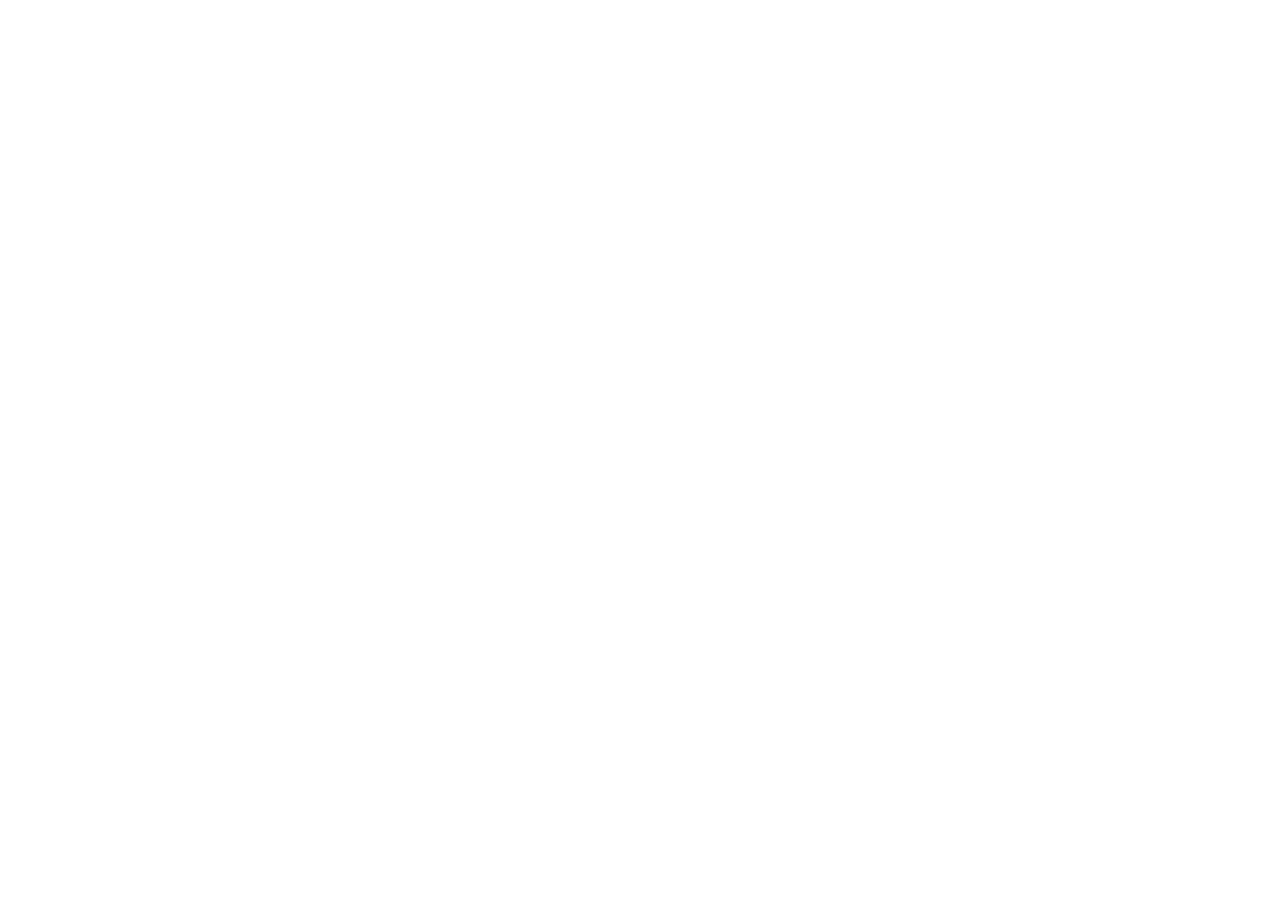
==== dark-mode/index.html @ 9d5fdab0 "added dark-mode folder & template files" ====
<!DOCTYPE html>
<html lang="en">

<head>
  <meta charset="UTF-8">
  <meta http-equiv="X-UA-Compatible" content="IE=edge">
  <meta name="viewport" content="width=device-width, initial-scale=1.0">
  <link rel="stylesheet" href="style.css">
  <title>Dark Mode</title>
</head>

<body>
  <script src="script.js"></script>
</body>

</html>
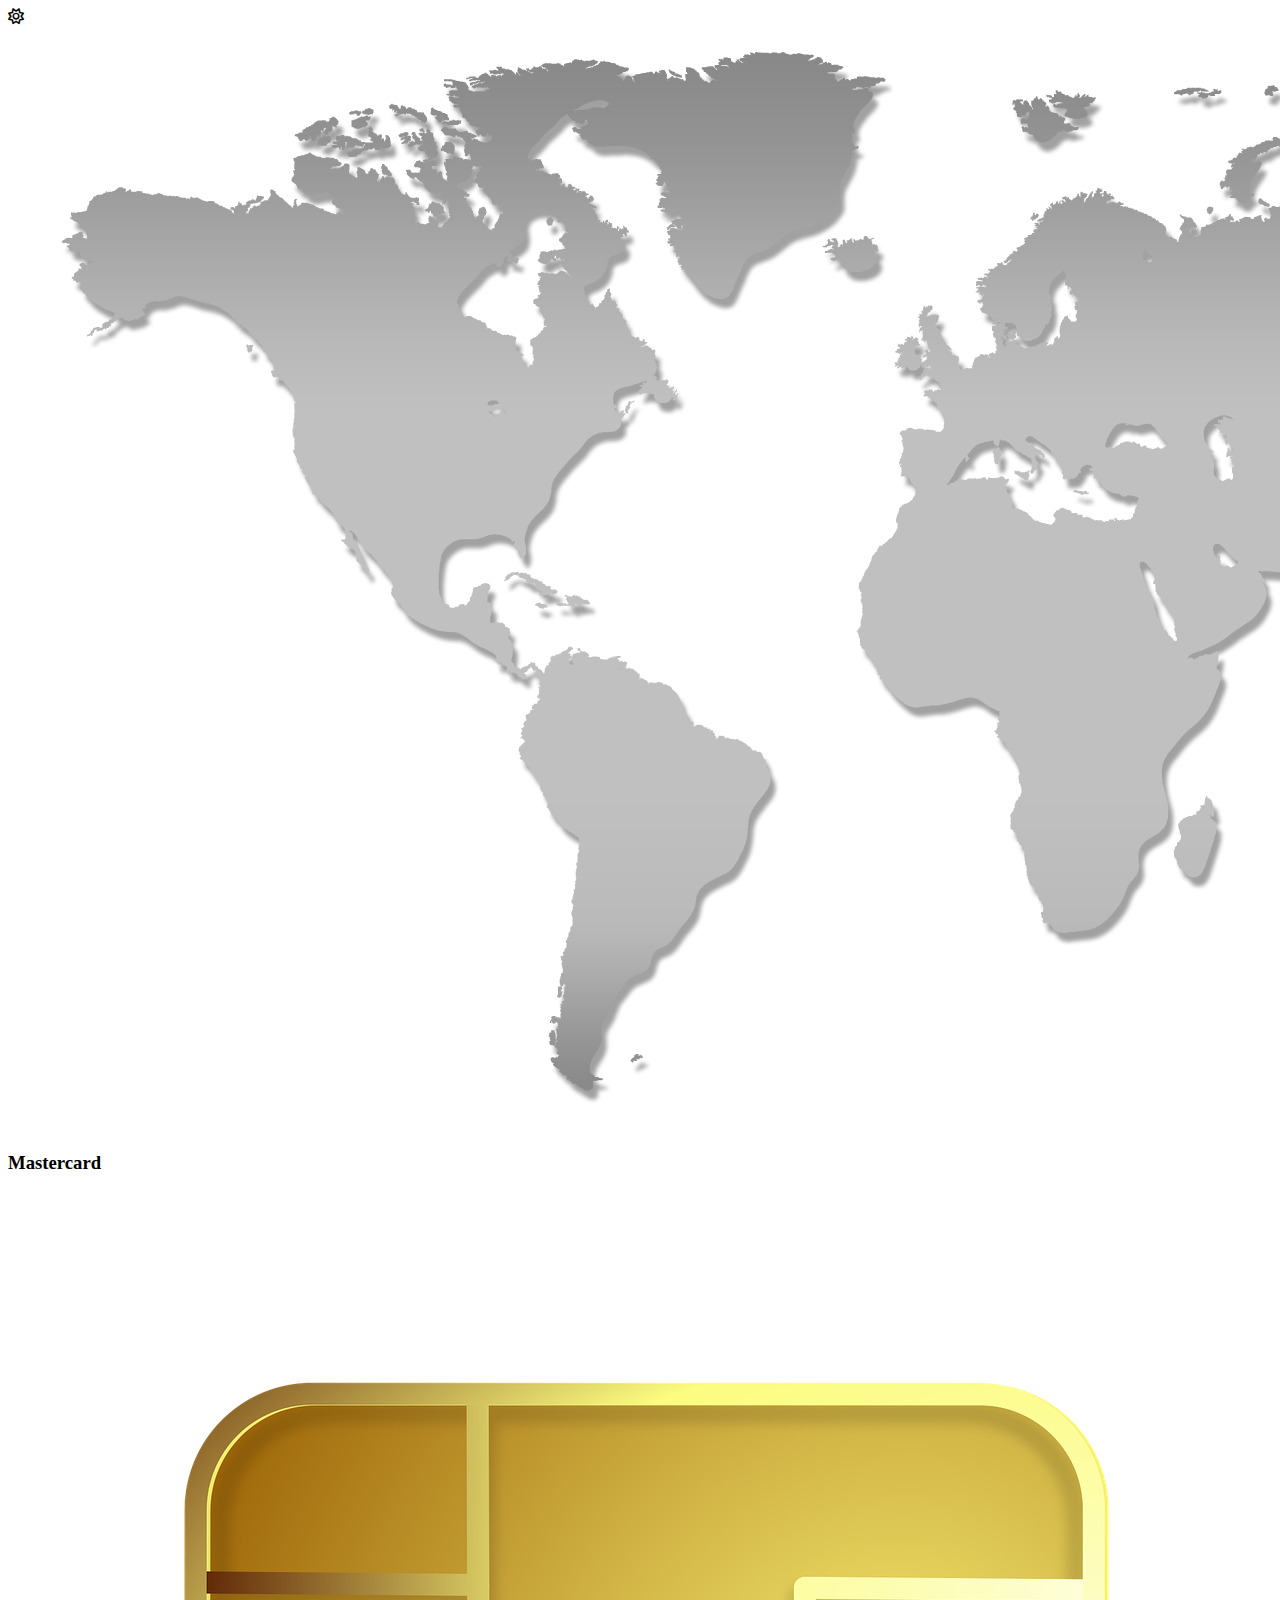
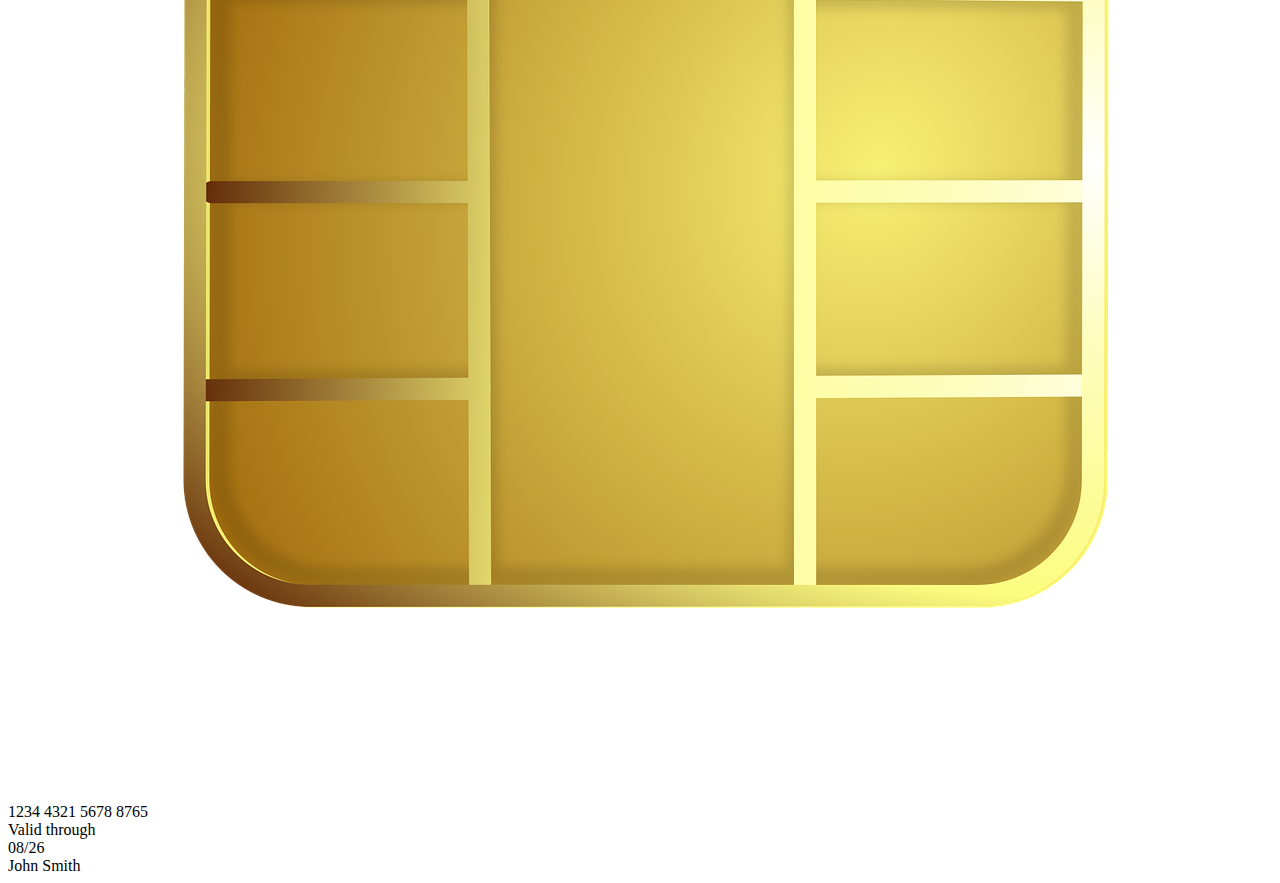
==== commit 20aaf1bc: "added markup to html" ====
--- a/dark-mode/index.html
+++ b/dark-mode/index.html
@@ -6,10 +6,37 @@
   <meta http-equiv="X-UA-Compatible" content="IE=edge">
   <meta name="viewport" content="width=device-width, initial-scale=1.0">
   <link rel="stylesheet" href="style.css">
+  <link rel="stylesheet" href="https://cdnjs.cloudflare.com/ajax/libs/font-awesome/6.2.0/css/all.min.css">
+  <link rel="preconnect" href="https://fonts.googleapis.com">
+  <link rel="preconnect" href="https://fonts.gstatic.com" crossorigin>
+  <link href="https://fonts.googleapis.com/css2?family=Quicksand:wght@300;400;500;600;700&display=swap"
+    rel="stylesheet">
   <title>Dark Mode</title>
 </head>
 
 <body>
+  <div class="container">
+    <div class="toggle">
+      <i class="far fa-sun"></i>
+    </div>
+    <div class="card">
+      <img src="imgs/map.png" class="card-map" />
+      <div class="card-left">
+        <h3 class="card-type">Mastercard</h3>
+        <img src="imgs/chip.png" class="card-chip">
+        <div>
+          <div class="card-num">1234 4321 5678 8765</div>
+          <div class="card-text">Valid through</div>
+          <div class="card-date">08/26</div>
+          <div class="card-holder">John Smith</div>
+        </div>
+      </div>
+      <div class="card-right">
+        <div class="red-circle"></div>
+        <div class="orange-circle"></div>
+      </div>
+    </div>
+  </div>
   <script src="script.js"></script>
 </body>
 
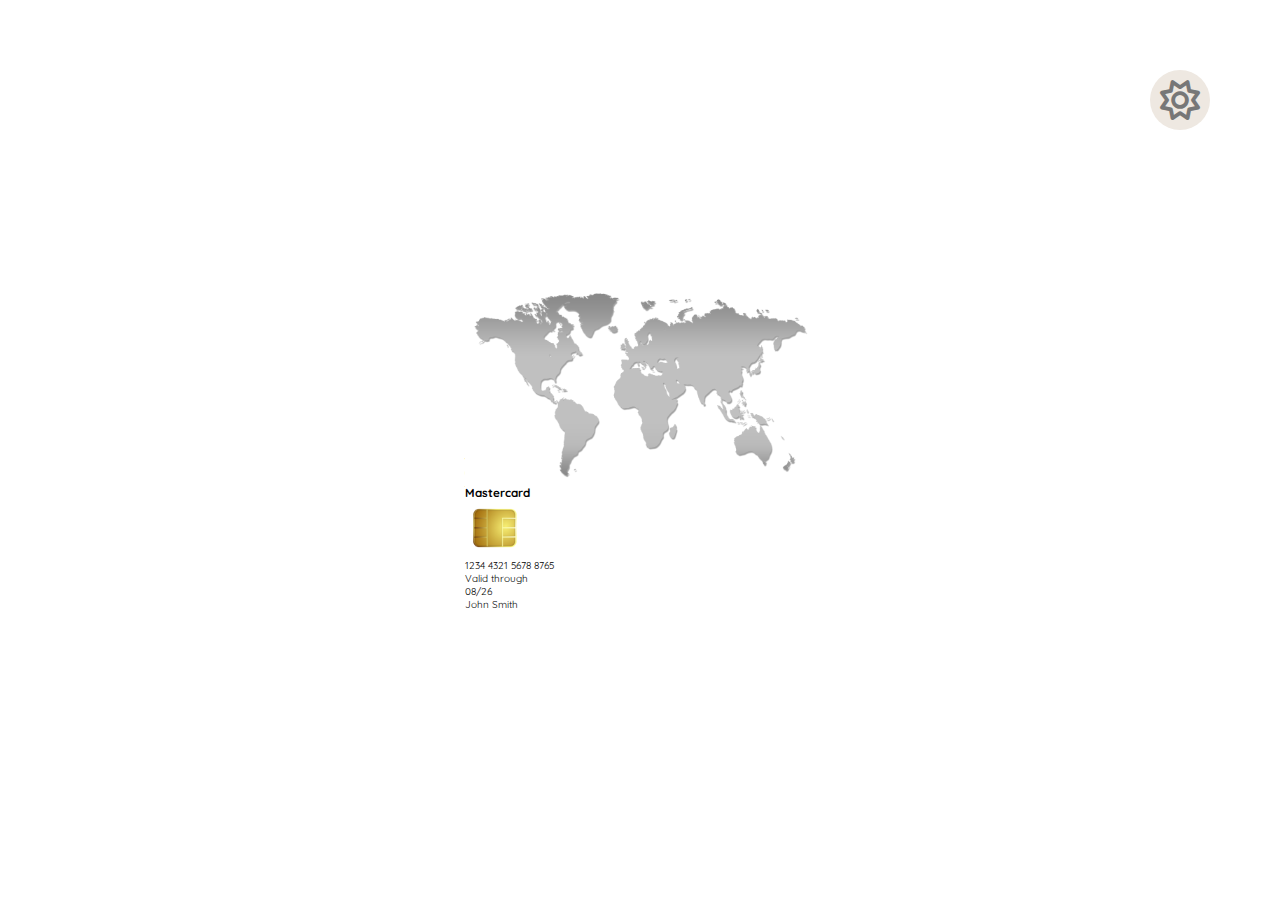
==== commit b45475d1: "centered card and added styling to the icon" ====
--- a/dark-mode/index.html
+++ b/dark-mode/index.html
@@ -15,8 +15,8 @@
 </head>
 
 <body>
-  <div class="container">
-    <div class="toggle">
+  <div class="container grid">
+    <div class="toggle grid">
       <i class="far fa-sun"></i>
     </div>
     <div class="card">
--- a/dark-mode/style.css
+++ b/dark-mode/style.css
@@ -0,0 +1,46 @@
+* {
+	margin: 0;
+	padding: 0;
+	box-sizing: border-box;
+}
+
+html {
+	font-size: 62.5%;
+}
+
+body {
+	font-family: Quicksand, sans-serif;
+}
+
+.container {
+	width: 100%;
+	height: 100vh;
+	max-height: 100%;
+}
+.grid {
+	display: grid;
+	place-items: center;
+}
+
+.toggle {
+	cursor: pointer;
+	width: 6rem;
+	height: 6rem;
+	background-color: #eee8e1;
+	position: absolute;
+	top: 7rem;
+	right: 7rem;
+	border-radius: 50%;
+}
+
+.toggle i {
+	font-size: 4rem;
+	color: #777;
+}
+
+.card-map {
+	width: 35rem;
+}
+.card-chip {
+	width: 6rem;
+}
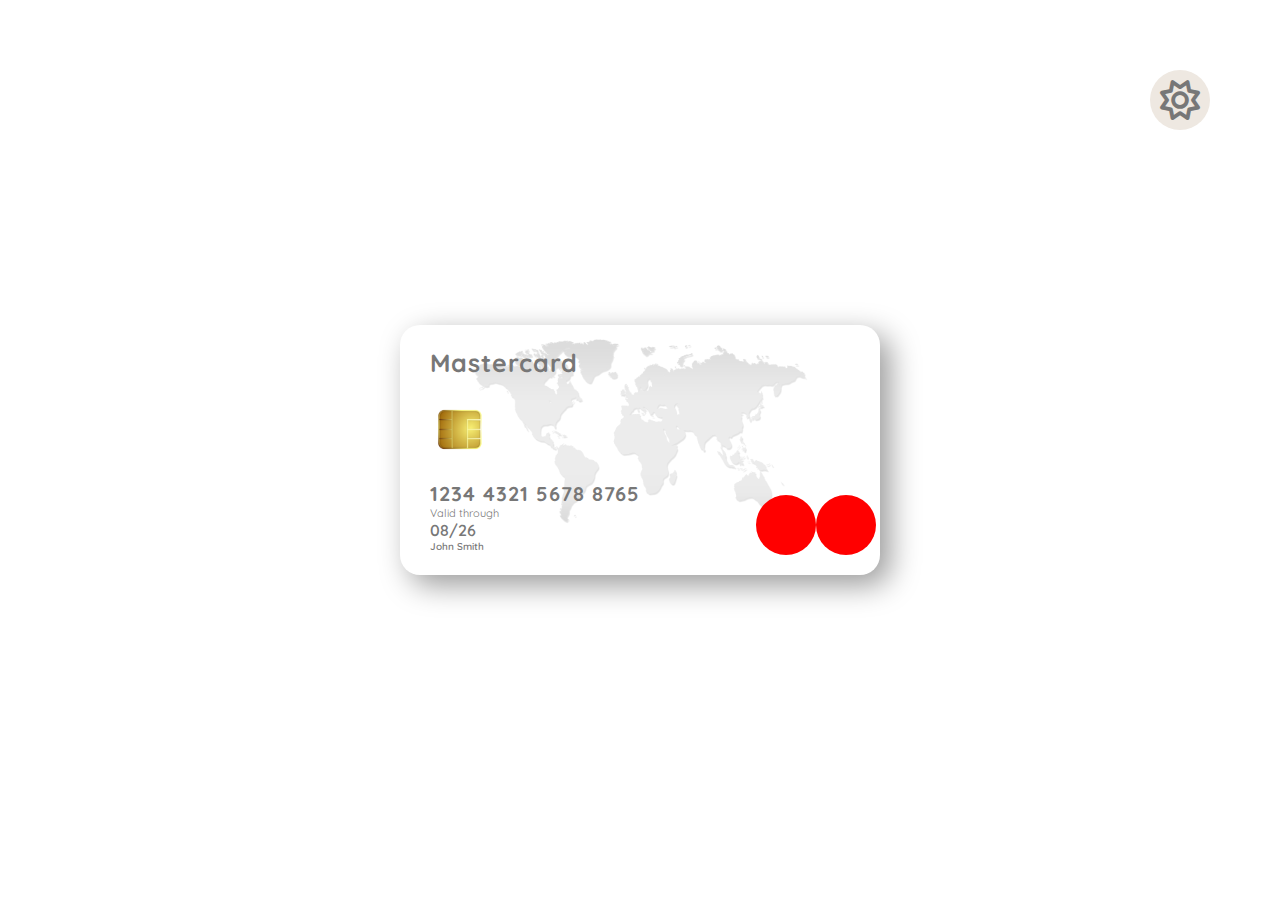
==== commit 572a88a3: "added styling to card" ====
--- a/dark-mode/index.html
+++ b/dark-mode/index.html
@@ -19,9 +19,9 @@
     <div class="toggle grid">
       <i class="far fa-sun"></i>
     </div>
-    <div class="card">
+    <div class="card flex">
       <img src="imgs/map.png" class="card-map" />
-      <div class="card-left">
+      <div class="card-left flex column">
         <h3 class="card-type">Mastercard</h3>
         <img src="imgs/chip.png" class="card-chip">
         <div>
@@ -31,7 +31,7 @@
           <div class="card-holder">John Smith</div>
         </div>
       </div>
-      <div class="card-right">
+      <div class="card-right flex">
         <div class="red-circle"></div>
         <div class="orange-circle"></div>
       </div>
--- a/dark-mode/style.css
+++ b/dark-mode/style.css
@@ -21,6 +21,12 @@
 	display: grid;
 	place-items: center;
 }
+.flex {
+	display: flex;
+}
+.flex.column {
+	flex-direction: column;
+}
 
 .toggle {
 	cursor: pointer;
@@ -38,9 +44,71 @@
 	color: #777;
 }
 
+.card {
+	width: 48rem;
+	height: 25rem;
+	border-radius: 2rem;
+	position: relative;
+	box-shadow: 1rem 1rem 3rem rgba(0, 0, 0, 0.4);
+}
+
 .card-map {
 	width: 35rem;
+	position: absolute;
+	top: 1rem;
+	left: 50%;
+	transform: translateX(-50%);
+	opacity: 0.3;
 }
+
+.card-left {
+	width: 70%;
+	height: 100%;
+	padding: 1rem 0 1rem 3rem;
+	justify-content: space-around;
+	color: #777;
+	z-index: 5;
+}
+
+.card-type {
+	font-size: 2.5rem;
+	letter-spacing: 0.1rem;
+}
+
 .card-chip {
 	width: 6rem;
 }
+
+.card-num {
+	font-size: 2rem;
+	font-weight: bold;
+	letter-spacing: 0.1rem;
+}
+
+.card-text {
+	font-size: 1.1rem;
+}
+
+.card-date {
+	font-size: 1.6rem;
+	font-weight: 600;
+}
+
+.card-holder {
+	font: 1.5rem;
+	font-weight: 600;
+}
+
+.card-right {
+	align-items: flex-end;
+	padding: 0 0 2rem 2rem;
+	z-index: 5;
+}
+
+.red-circle,
+.orange-circle {
+	height: 6rem;
+	width: 6rem;
+	background-color: red;
+	border-radius: 50%;
+}
